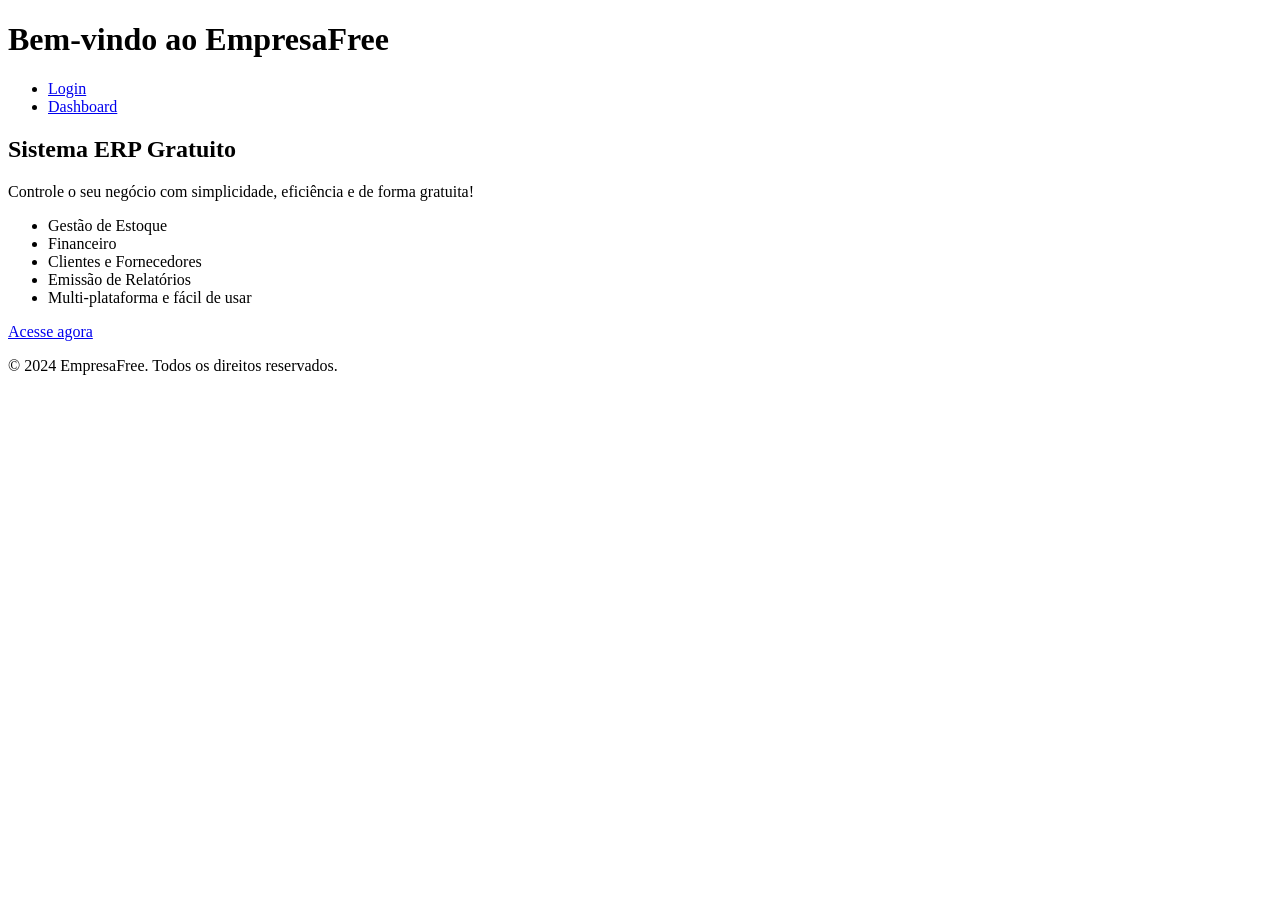
==== index.html @ 02fbb2da "Atualiza login.html Made-with: Cursor" ====
<!DOCTYPE html>
<html lang="pt-br">
<head>
  <meta charset="UTF-8">
  <meta name="viewport" content="width=device-width,initial-scale=1.0">
  <title>EmpresaFree - ERP Free</title>
  <link rel="manifest" href="manifest.json">
  <link rel="stylesheet" href="css/estilo.css">
</head>
<body>
  <header>
    <h1>Bem-vindo ao EmpresaFree</h1>
    <nav>
      <ul>
        <li><a href="login.html">Login</a></li>
        <li><a href="app.html">Dashboard</a></li>
      </ul>
    </nav>
  </header>

  <main>
    <section>
      <h2>Sistema ERP Gratuito</h2>
      <p>Controle o seu negócio com simplicidade, eficiência e de forma gratuita!</p>
      <ul>
        <li>Gestão de Estoque</li>
        <li>Financeiro</li>
        <li>Clientes e Fornecedores</li>
        <li>Emissão de Relatórios</li>
        <li>Multi-plataforma e fácil de usar</li>
      </ul>
      <a href="login.html" class="btn">Acesse agora</a>
    </section>
  </main>

  <footer>
    <p>&copy; 2024 EmpresaFree. Todos os direitos reservados.</p>
  </footer>
  
  <script>
    if ('serviceWorker' in navigator) {
      window.addEventListener('load', function() {
        navigator.serviceWorker.register('sw.js');
      });
    }
  </script>
</body>
</html>
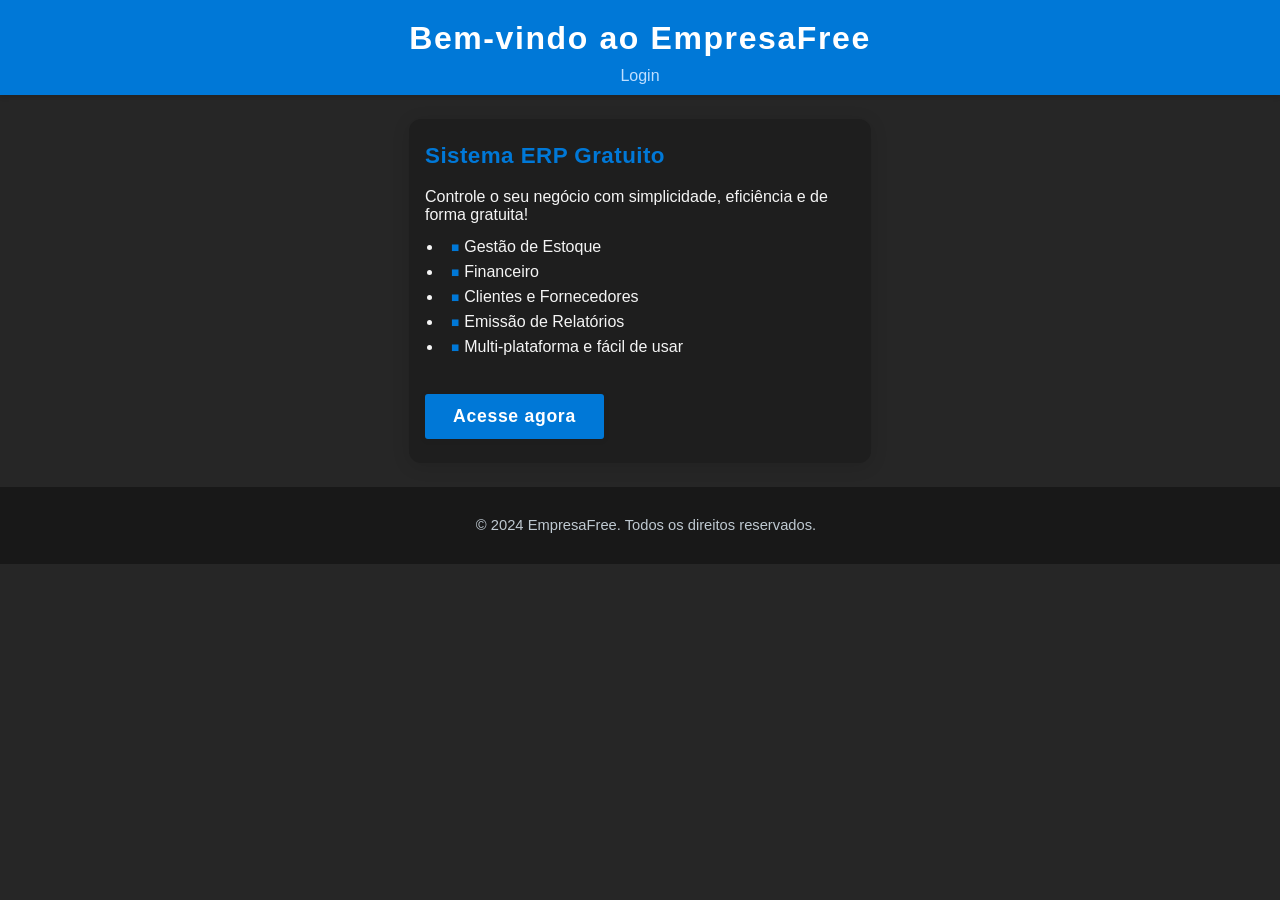
==== commit f4d42abd: "Atualiza login.html Made-with: Cursor" ====
--- a/index.html
+++ b/index.html
@@ -13,7 +13,7 @@
     <nav>
       <ul>
         <li><a href="login.html">Login</a></li>
-        <li><a href="app.html">Dashboard</a></li>
+        
       </ul>
     </nav>
   </header>
--- a/css/estilo.css
+++ b/css/estilo.css
@@ -0,0 +1,171 @@
+/** 
+Estilo para layout com aparência semelhante ao Windows Phone, adaptado para celular (mobile)
+*/
+
+body {
+  margin: 0;
+  padding: 0;
+  font-family: "Segoe UI", Arial, sans-serif;
+  background: #262626;
+  color: #fff;
+  min-height: 100vh;
+}
+
+header {
+  background: #0078d7;
+  padding: 20px 0 10px 0;
+  text-align: center;
+  box-shadow: 0 2px 5px rgba(0,0,0,0.12);
+}
+
+header h1 {
+  margin: 0;
+  font-size: 2rem;
+  letter-spacing: 0.05em;
+  color: #fff;
+}
+
+nav ul {
+  list-style: none;
+  margin: 10px 0 0 0;
+  padding: 0;
+  display: flex;
+  justify-content: center;
+  gap: 15px;
+}
+
+nav li {
+  display: inline-block;
+}
+
+nav a {
+  color: #bfdfff;
+  text-decoration: none;
+  font-weight: 500;
+  padding: 8px 16px;
+  border-radius: 3px;
+  transition: background 0.2s;
+}
+
+nav a:hover, nav a:focus {
+  background: #005fa3;
+  color: #fff;
+}
+
+main {
+  max-width: 430px;
+  margin: 24px auto;
+  background: #1e1e1e;
+  border-radius: 12px;
+  padding: 24px 16px;
+  box-shadow: 0 3px 18px rgba(0,0,0,0.12);
+}
+
+section h2 {
+  color: #0078d7;
+  margin-top: 0;
+  font-size: 1.4rem;
+  letter-spacing: 0.02em;
+}
+
+section p, section ul {
+  color: #f5f5f5;
+  margin: 14px 0;
+  font-size: 1rem;
+}
+
+section ul {
+  padding-left: 18px;
+}
+
+section ul li {
+  margin-bottom: 7px;
+  padding-left: 0.5em;
+  position: relative;
+}
+
+section ul li::before {
+  content: "■";
+  color: #0078d7;
+  margin-right: 5px;
+  font-size: 0.85em;
+  vertical-align: middle;
+}
+
+.btn {
+  display: inline-block;
+  background: #0078d7;
+  color: #fff;
+  border: none;
+  border-radius: 3px;
+  padding: 12px 28px;
+  font-size: 1.1rem;
+  font-weight: 600;
+  margin-top: 24px;
+  text-align: center;
+  text-decoration: none;
+  letter-spacing: 0.04em;
+  box-shadow: 0 1px 6px rgba(0,0,0,0.08);
+  cursor: pointer;
+  transition: background 0.22s;
+}
+
+.btn:hover, .btn:focus {
+  background: #005fa3;
+}
+
+footer {
+  background: #181818;
+  color: #bfc9d1;
+  text-align: center;
+  padding: 16px 6px;
+  font-size: 0.92rem;
+  bottom: 0;
+  width: 100%;
+}
+
+@media (max-width: 600px) {
+  main {
+    max-width: 98vw;
+    margin: 10px auto;
+    padding: 18px 4vw;
+  }
+  header h1 {
+    font-size: 1.4rem;
+  }
+  section h2 {
+    font-size: 1.15rem;
+  }
+}
+
+/* Simula blocos/tiles estilo Windows Phone para elementos .tile */
+.tile-grid {
+  display: grid;
+  grid-template-columns: repeat(auto-fit, minmax(80px, 1fr));
+  gap: 14px;
+  margin: 20px 0;
+}
+.tile {
+  background: #0078d7;
+  color: #fff;
+  border-radius: 6px;
+  text-align: center;
+  padding: 26px 0 18px 0;
+  font-size: 1.2rem;
+  box-shadow: 0 1px 5px rgba(0,0,0,0.10);
+  cursor: pointer;
+  transition: background 0.18s;
+}
+.tile:hover, .tile:focus {
+  background: #005fa3;
+}
+
+/* Scrollbar cor Windows Phone */
+::-webkit-scrollbar {
+  width: 8px;
+  background: #191919;
+}
+::-webkit-scrollbar-thumb {
+  background: #333a41;
+  border-radius: 4px;
+}
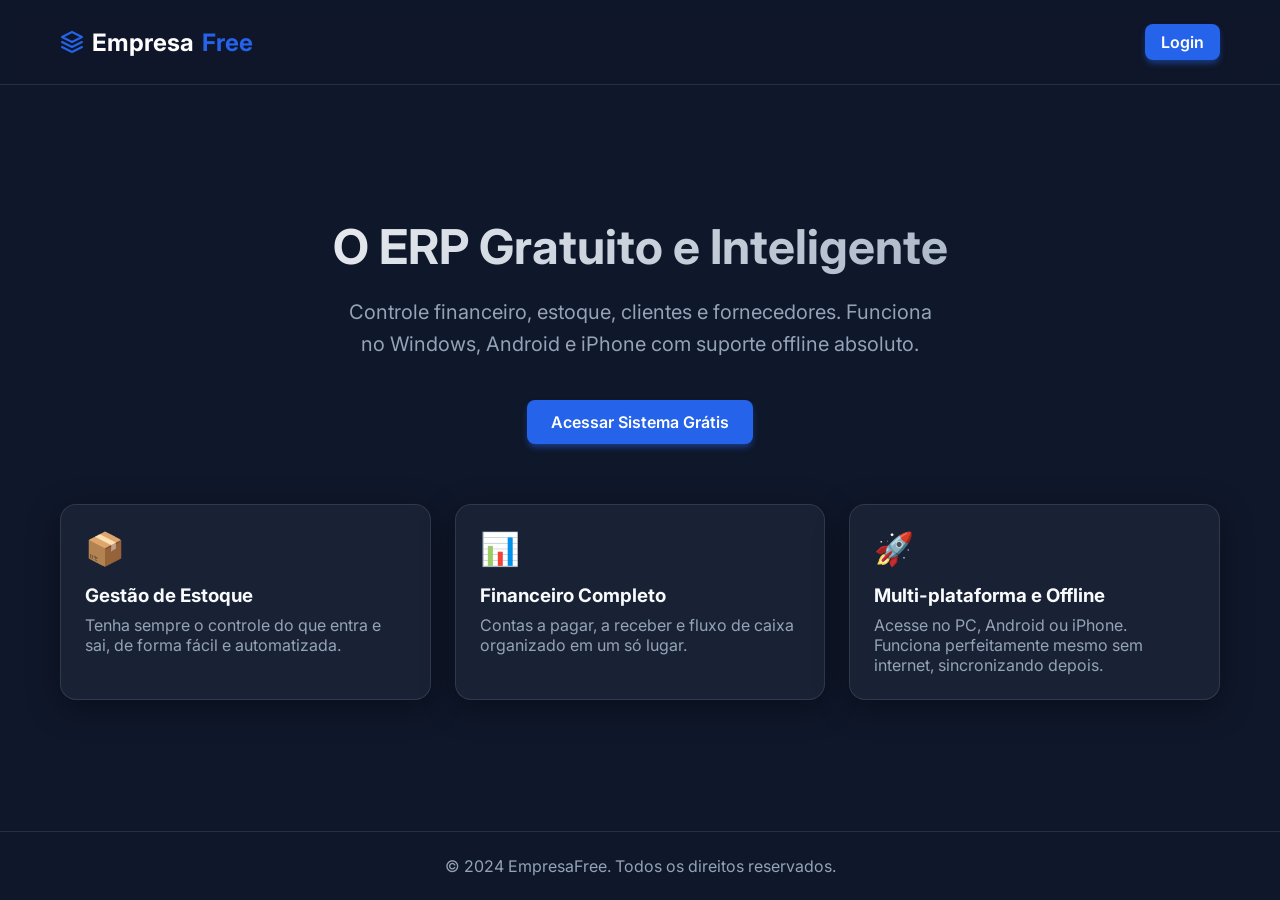
==== commit fc396cd8: "Atualiza login.html Made-with: Cursor" ====
--- a/index.html
+++ b/index.html
@@ -2,45 +2,70 @@
 <html lang="pt-br">
 <head>
   <meta charset="UTF-8">
-  <meta name="viewport" content="width=device-width,initial-scale=1.0">
+  <meta name="viewport" content="width=device-width,initial-scale=1.0,viewport-fit=cover">
   <title>EmpresaFree - ERP Free</title>
+  <meta name="description" content="Sistema ERP Gratuito para gestão de negócios, funcionando offline e online.">
   <link rel="manifest" href="manifest.json">
+  <meta name="theme-color" content="#0f172a">
   <link rel="stylesheet" href="css/estilo.css">
 </head>
 <body>
   <header>
-    <h1>Bem-vindo ao EmpresaFree</h1>
-    <nav>
-      <ul>
-        <li><a href="login.html">Login</a></li>
-        
-      </ul>
-    </nav>
+    <div class="container header-content">
+      <div class="logo">
+        <svg width="24" height="24" viewBox="0 0 24 24" fill="none" stroke="currentColor" stroke-width="2" stroke-linecap="round" stroke-linejoin="round" style="color:var(--primary)"><path d="M12 2L2 7l10 5 10-5-10-5zM2 17l10 5 10-5M2 12l10 5 10-5"/></svg>
+        Empresa<span>Free</span>
+      </div>
+      <nav>
+        <ul>
+          <li><a href="login.html" class="btn" style="padding: 8px 16px;">Login</a></li>
+        </ul>
+      </nav>
+    </div>
   </header>
 
-  <main>
-    <section>
-      <h2>Sistema ERP Gratuito</h2>
-      <p>Controle o seu negócio com simplicidade, eficiência e de forma gratuita!</p>
-      <ul>
-        <li>Gestão de Estoque</li>
-        <li>Financeiro</li>
-        <li>Clientes e Fornecedores</li>
-        <li>Emissão de Relatórios</li>
-        <li>Multi-plataforma e fácil de usar</li>
-      </ul>
-      <a href="login.html" class="btn">Acesse agora</a>
-    </section>
+  <main class="hero">
+    <div class="container animate-in">
+      <div class="hero-content">
+        <h1>O ERP Gratuito e Inteligente</h1>
+        <p>Controle financeiro, estoque, clientes e fornecedores. Funciona no Windows, Android e iPhone com suporte offline absoluto.</p>
+        <a href="login.html" class="btn">Acessar Sistema Grátis</a>
+      </div>
+      
+      <div class="features-grid">
+        <div class="feature-card glass-panel">
+          <div class="feature-icon">📦</div>
+          <h3>Gestão de Estoque</h3>
+          <p style="color:var(--text-muted); margin-top:8px;">Tenha sempre o controle do que entra e sai, de forma fácil e automatizada.</p>
+        </div>
+        <div class="feature-card glass-panel">
+          <div class="feature-icon">📊</div>
+          <h3>Financeiro Completo</h3>
+          <p style="color:var(--text-muted); margin-top:8px;">Contas a pagar, a receber e fluxo de caixa organizado em um só lugar.</p>
+        </div>
+        <div class="feature-card glass-panel">
+          <div class="feature-icon">🚀</div>
+          <h3>Multi-plataforma e Offline</h3>
+          <p style="color:var(--text-muted); margin-top:8px;">Acesse no PC, Android ou iPhone. Funciona perfeitamente mesmo sem internet, sincronizando depois.</p>
+        </div>
+      </div>
+    </div>
   </main>
 
   <footer>
-    <p>&copy; 2024 EmpresaFree. Todos os direitos reservados.</p>
+    <div class="container">
+      <p>&copy; 2024 EmpresaFree. Todos os direitos reservados.</p>
+    </div>
   </footer>
   
   <script>
     if ('serviceWorker' in navigator) {
       window.addEventListener('load', function() {
-        navigator.serviceWorker.register('sw.js');
+        navigator.serviceWorker.register('sw.js').then(reg => {
+          console.log('SW registrado com sucesso!', reg);
+        }).catch(err => {
+          console.error('Falha ao registrar SW', err);
+        });
       });
     }
   </script>
--- a/css/estilo.css
+++ b/css/estilo.css
@@ -1,171 +1,356 @@
-/** 
-Estilo para layout com aparência semelhante ao Windows Phone, adaptado para celular (mobile)
-*/
-
-body {
+@import url('https://fonts.googleapis.com/css2?family=Inter:wght@400;500;600;700&display=swap');
+
+:root {
+  --primary: #2563eb;
+  --primary-hover: #1d4ed8;
+  --bg-dark: #0f172a;
+  --card-bg: rgba(30, 41, 59, 0.7);
+  --text-main: #f8fafc;
+  --text-muted: #94a3b8;
+  --border: rgba(255, 255, 255, 0.1);
+  --glass-shadow: 0 8px 32px 0 rgba(0, 0, 0, 0.37);
+}
+
+* {
   margin: 0;
   padding: 0;
-  font-family: "Segoe UI", Arial, sans-serif;
-  background: #262626;
-  color: #fff;
+  box-sizing: border-box;
+}
+
+body {
+  font-family: 'Inter', sans-serif;
+  background: var(--bg-dark);
+  color: var(--text-main);
   min-height: 100vh;
-}
-
-header {
-  background: #0078d7;
-  padding: 20px 0 10px 0;
-  text-align: center;
-  box-shadow: 0 2px 5px rgba(0,0,0,0.12);
-}
-
-header h1 {
-  margin: 0;
-  font-size: 2rem;
-  letter-spacing: 0.05em;
-  color: #fff;
-}
-
-nav ul {
-  list-style: none;
-  margin: 10px 0 0 0;
-  padding: 0;
-  display: flex;
-  justify-content: center;
-  gap: 15px;
-}
-
-nav li {
-  display: inline-block;
-}
-
-nav a {
-  color: #bfdfff;
-  text-decoration: none;
-  font-weight: 500;
-  padding: 8px 16px;
-  border-radius: 3px;
-  transition: background 0.2s;
-}
-
-nav a:hover, nav a:focus {
-  background: #005fa3;
-  color: #fff;
-}
-
-main {
-  max-width: 430px;
-  margin: 24px auto;
-  background: #1e1e1e;
-  border-radius: 12px;
-  padding: 24px 16px;
-  box-shadow: 0 3px 18px rgba(0,0,0,0.12);
-}
-
-section h2 {
-  color: #0078d7;
-  margin-top: 0;
-  font-size: 1.4rem;
-  letter-spacing: 0.02em;
-}
-
-section p, section ul {
-  color: #f5f5f5;
-  margin: 14px 0;
-  font-size: 1rem;
-}
-
-section ul {
-  padding-left: 18px;
-}
-
-section ul li {
-  margin-bottom: 7px;
-  padding-left: 0.5em;
-  position: relative;
-}
-
-section ul li::before {
-  content: "■";
-  color: #0078d7;
-  margin-right: 5px;
-  font-size: 0.85em;
-  vertical-align: middle;
-}
-
+  display: flex;
+  flex-direction: column;
+}
+
+/* Base Components */
+a { text-decoration: none; color: inherit; }
 .btn {
   display: inline-block;
-  background: #0078d7;
+  background: var(--primary);
   color: #fff;
+  padding: 12px 24px;
+  border-radius: 8px;
+  font-weight: 600;
+  transition: all 0.3s ease;
   border: none;
-  border-radius: 3px;
-  padding: 12px 28px;
+  cursor: pointer;
+  box-shadow: 0 4px 6px -1px rgba(37, 99, 235, 0.5);
+  text-align: center;
+}
+.btn:hover {
+  background: var(--primary-hover);
+  transform: translateY(-2px);
+  box-shadow: 0 6px 12px -2px rgba(37, 99, 235, 0.6);
+}
+
+/* Glassmorphism Container */
+.glass-panel {
+  background: var(--card-bg);
+  backdrop-filter: blur(12px);
+  -webkit-backdrop-filter: blur(12px);
+  border: 1px solid var(--border);
+  border-radius: 16px;
+  box-shadow: var(--glass-shadow);
+}
+
+/* Layout Utilities */
+.container {
+  width: 100%;
+  max-width: 1200px;
+  margin: 0 auto;
+  padding: 0 20px;
+}
+
+/* Header */
+header {
+  padding: 24px 0;
+  background: rgba(15, 23, 42, 0.8);
+  backdrop-filter: blur(8px);
+  position: sticky;
+  top: 0;
+  z-index: 100;
+  border-bottom: 1px solid var(--border);
+}
+.header-content {
+  display: flex;
+  justify-content: space-between;
+  align-items: center;
+}
+.logo {
+  font-size: 1.5rem;
+  font-weight: 700;
+  color: #fff;
+  display: flex;
+  align-items: center;
+  gap: 8px;
+}
+.logo span { color: var(--primary); }
+
+nav ul {
+  display: flex;
+  gap: 24px;
+  list-style: none;
+}
+nav a {
+  color: var(--text-muted);
+  font-weight: 500;
+  transition: color 0.3s ease;
+}
+nav a:hover { color: #fff; }
+
+/* Main Index */
+.hero {
+  flex: 1;
+  display: flex;
+  align-items: center;
+  justify-content: center;
+  text-align: center;
+  padding: 60px 20px;
+}
+.hero-content h1 {
+  font-size: 3rem;
+  margin-bottom: 20px;
+  background: linear-gradient(135deg, #fff 0%, #94a3b8 100%);
+  -webkit-background-clip: text;
+  -webkit-text-fill-color: transparent;
+}
+.hero-content p {
+  font-size: 1.25rem;
+  color: var(--text-muted);
+  max-width: 600px;
+  margin: 0 auto 40px auto;
+  line-height: 1.6;
+}
+.features-grid {
+  display: grid;
+  grid-template-columns: repeat(auto-fit, minmax(280px, 1fr));
+  gap: 24px;
+  margin-top: 60px;
+  text-align: left;
+}
+.feature-card {
+  padding: 24px;
+  border-radius: 16px;
+  transition: transform 0.3s ease;
+}
+.feature-card:hover {
+  transform: translateY(-5px);
+}
+.feature-icon {
+  font-size: 2rem;
+  margin-bottom: 16px;
+  color: var(--primary);
+}
+
+/* Global Footer */
+footer {
+  text-align: center;
+  padding: 24px;
+  color: var(--text-muted);
+  border-top: 1px solid var(--border);
+  margin-top: auto;
+}
+
+/* Animations */
+@keyframes fadeIn {
+  from { opacity: 0; transform: translateY(20px); }
+  to { opacity: 1; transform: translateY(0); }
+}
+.animate-in {
+  animation: fadeIn 0.6s ease-out forwards;
+}
+
+/* Scrollbar */
+::-webkit-scrollbar { width: 8px; }
+::-webkit-scrollbar-track { background: var(--bg-dark); }
+::-webkit-scrollbar-thumb { background: #334155; border-radius: 4px; }
+::-webkit-scrollbar-thumb:hover { background: #475569; }
+
+/* Login Page */
+.login-wrapper {
+  min-height: 100vh;
+  display: flex;
+  align-items: center;
+  justify-content: center;
+  background: radial-gradient(circle at top right, #1e293b, #0f172a);
+  padding: 20px;
+}
+.login-box {
+  width: 100%;
+  max-width: 400px;
+  padding: 40px;
+}
+.login-box h2 {
+  font-size: 1.8rem;
+  margin-bottom: 8px;
+  text-align: center;
+}
+.login-box p.subtitle {
+  text-align: center;
+  color: var(--text-muted);
+  margin-bottom: 32px;
+}
+.input-group {
+  margin-bottom: 20px;
+}
+.input-group label {
+  display: block;
+  font-size: 0.9rem;
+  color: var(--text-muted);
+  margin-bottom: 8px;
+  font-weight: 500;
+}
+.input-group input {
+  width: 100%;
+  padding: 14px 16px;
+  background: rgba(15, 23, 42, 0.6);
+  border: 1px solid var(--border);
+  border-radius: 8px;
+  color: #fff;
+  font-family: inherit;
+  font-size: 1rem;
+  transition: all 0.3s ease;
+}
+.input-group input:focus {
+  outline: none;
+  border-color: var(--primary);
+  box-shadow: 0 0 0 3px rgba(37, 99, 235, 0.2);
+}
+.login-btn {
+  width: 100%;
+  margin-top: 12px;
+  font-size: 1.1rem;
+}
+.login-links {
+  margin-top: 24px;
+  text-align: center;
+  font-size: 0.9rem;
+}
+.login-links a {
+  color: var(--primary);
+  margin: 0 8px;
+}
+.login-links a:hover {
+  text-decoration: underline;
+}
+
+/* Dashboard/Menu Layout */
+.dashboard-layout {
+  display: flex;
+  flex-direction: column;
+  min-height: 100vh;
+}
+.top-bar {
+  display: flex;
+  justify-content: space-between;
+  align-items: center;
+  padding: 16px 24px;
+  background: rgba(15, 23, 42, 0.8);
+  backdrop-filter: blur(8px);
+  border-bottom: 1px solid var(--border);
+  position: sticky;
+  top: 0;
+  z-index: 50;
+}
+.user-info {
+  display: flex;
+  align-items: center;
+  gap: 16px;
+}
+.user-avatar {
+  width: 40px;
+  height: 40px;
+  background: var(--primary);
+  border-radius: 50%;
+  display: flex;
+  align-items: center;
+  justify-content: center;
+  font-weight: bold;
+}
+.btn-logout {
+  background: rgba(239, 68, 68, 0.1);
+  color: #ef4444;
+  border: 1px solid rgba(239, 68, 68, 0.2);
+  padding: 8px 16px;
+  border-radius: 6px;
+  cursor: pointer;
+  font-weight: 500;
+  transition: all 0.3s ease;
+}
+.btn-logout:hover {
+  background: rgba(239, 68, 68, 0.2);
+}
+
+.menu-container {
+  padding: 32px 24px;
+  flex: 1;
+}
+
+.menu-grid {
+  display: grid;
+  grid-template-columns: repeat(auto-fill, minmax(220px, 1fr));
+  gap: 24px;
+}
+
+.menu-card {
+  padding: 24px;
+  text-align: center;
+  cursor: pointer;
+  transition: all 0.3s ease;
+  position: relative;
+  overflow: hidden;
+}
+.menu-card::before {
+  content: '';
+  position: absolute;
+  top: 0; left: 0; right: 0; bottom: 0;
+  background: linear-gradient(135deg, rgba(255,255,255,0.05) 0%, rgba(255,255,255,0) 100%);
+  opacity: 0;
+  transition: opacity 0.3s;
+}
+.menu-card:hover {
+  transform: translateY(-5px);
+  border-color: var(--primary);
+  box-shadow: 0 10px 25px -5px rgba(0, 0, 0, 0.5);
+}
+.menu-card:hover::before {
+  opacity: 1;
+}
+.menu-icon {
+  font-size: 2.5rem;
+  margin-bottom: 16px;
+  display: inline-block;
+  transition: transform 0.3s ease;
+}
+.menu-card:hover .menu-icon {
+  transform: scale(1.1);
+}
+.menu-card h3 {
   font-size: 1.1rem;
   font-weight: 600;
-  margin-top: 24px;
-  text-align: center;
-  text-decoration: none;
-  letter-spacing: 0.04em;
-  box-shadow: 0 1px 6px rgba(0,0,0,0.08);
-  cursor: pointer;
-  transition: background 0.22s;
-}
-
-.btn:hover, .btn:focus {
-  background: #005fa3;
-}
-
-footer {
-  background: #181818;
-  color: #bfc9d1;
-  text-align: center;
-  padding: 16px 6px;
-  font-size: 0.92rem;
-  bottom: 0;
-  width: 100%;
-}
-
-@media (max-width: 600px) {
-  main {
-    max-width: 98vw;
-    margin: 10px auto;
-    padding: 18px 4vw;
-  }
-  header h1 {
-    font-size: 1.4rem;
-  }
-  section h2 {
-    font-size: 1.15rem;
-  }
-}
-
-/* Simula blocos/tiles estilo Windows Phone para elementos .tile */
-.tile-grid {
-  display: grid;
-  grid-template-columns: repeat(auto-fit, minmax(80px, 1fr));
-  gap: 14px;
-  margin: 20px 0;
-}
-.tile {
-  background: #0078d7;
-  color: #fff;
-  border-radius: 6px;
-  text-align: center;
-  padding: 26px 0 18px 0;
-  font-size: 1.2rem;
-  box-shadow: 0 1px 5px rgba(0,0,0,0.10);
-  cursor: pointer;
-  transition: background 0.18s;
-}
-.tile:hover, .tile:focus {
-  background: #005fa3;
-}
-
-/* Scrollbar cor Windows Phone */
-::-webkit-scrollbar {
-  width: 8px;
-  background: #191919;
-}
-::-webkit-scrollbar-thumb {
-  background: #333a41;
-  border-radius: 4px;
-}
+}
+
+/* Submenu / Group item */
+.submenu {
+  grid-column: 1 / -1;
+  margin-top: 16px;
+}
+.submenu-title {
+  font-size: 1.25rem;
+  margin-bottom: 16px;
+  color: var(--primary);
+  display: flex;
+  align-items: center;
+  gap: 8px;
+}
+
+/* Mobile Adaptations */
+@media (max-width: 768px) {
+  .hero-content h1 { font-size: 2.2rem; }
+  .header-content { flex-direction: column; gap: 16px; }
+  nav ul { gap: 16px; flex-wrap: wrap; justify-content: center; }
+}
